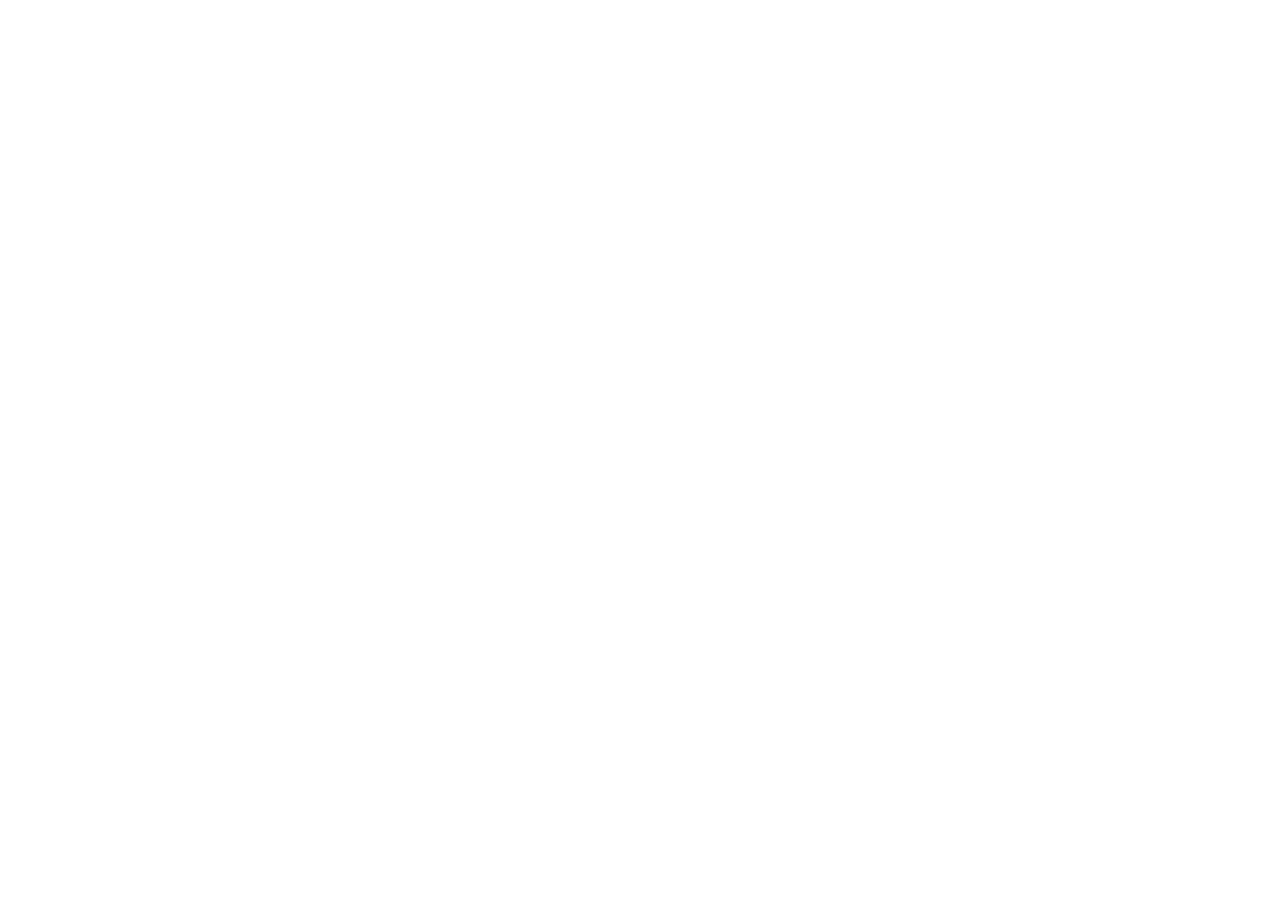
==== index.html @ 2d35e7eb "Estrutura Básica" ====
<!DOCTYPE html>
<html lang="pt-br">

<head>
    <meta charset="UTF-8">
    <meta name="viewport" content="width=device-width, initial-scale=1.0">
    <title>Landing Page Coca Cola</title>
    <link rel="stylesheet" href="style.css">
</head>

<body>

</body>

</html>
---- style.css ----
* {
    margin: 0;
    padding: 0;
    box-sizing: border-box;
}
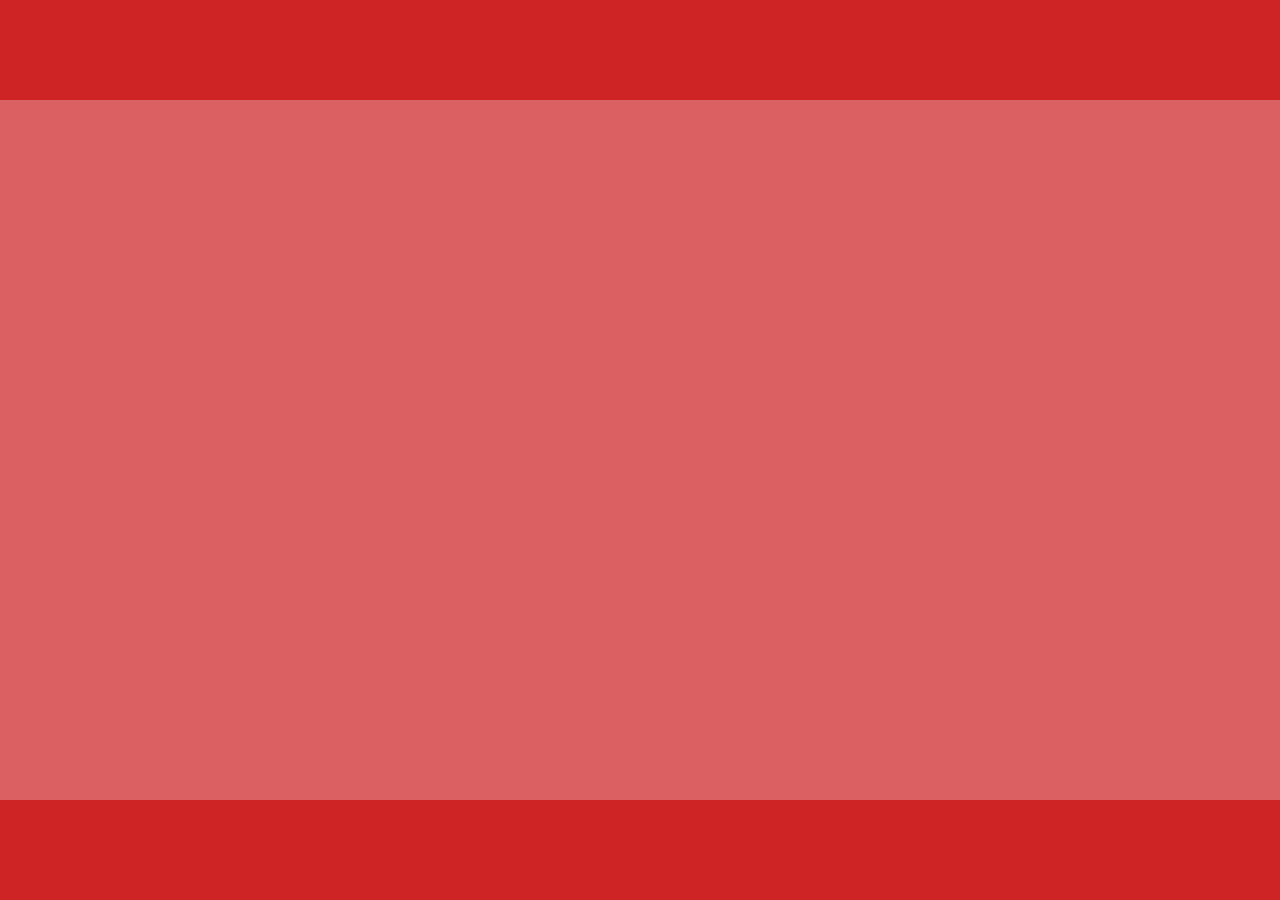
==== commit 860dd24a: "Adicionando a estrutura do body" ====
--- a/index.html
+++ b/index.html
@@ -9,7 +9,15 @@
 </head>
 
 <body>
-
+    <header>
+        <!-- Cabeçalho -->
+    </header>
+    <main>
+        <!-- Principal -->
+    </main>
+    <footer>
+        <!-- Rodapé -->
+    </footer>
 </body>
 
 </html>--- a/style.css
+++ b/style.css
@@ -2,4 +2,31 @@
     margin: 0;
     padding: 0;
     box-sizing: border-box;
+}
+
+body {
+    width: 100vw;
+    height: 100vh;
+    display: flex;
+    flex-direction: column;
+    background: linear-gradient(#CF2425, #DA6062 50%, #DA6062 60%, #DA3B3F);
+}
+
+header,
+footer {
+    height: 100px;
+    background-color: #CF2425;
+    color: #FFFFFF;
+    display: flex;
+    align-items: center;
+    justify-content: space-between;
+    padding: 0 20px;
+}
+
+main {
+    flex-grow: 1;
+    display: flex;
+    justify-content: center;
+    align-items: center;
+    background-color: #DA6062;
 }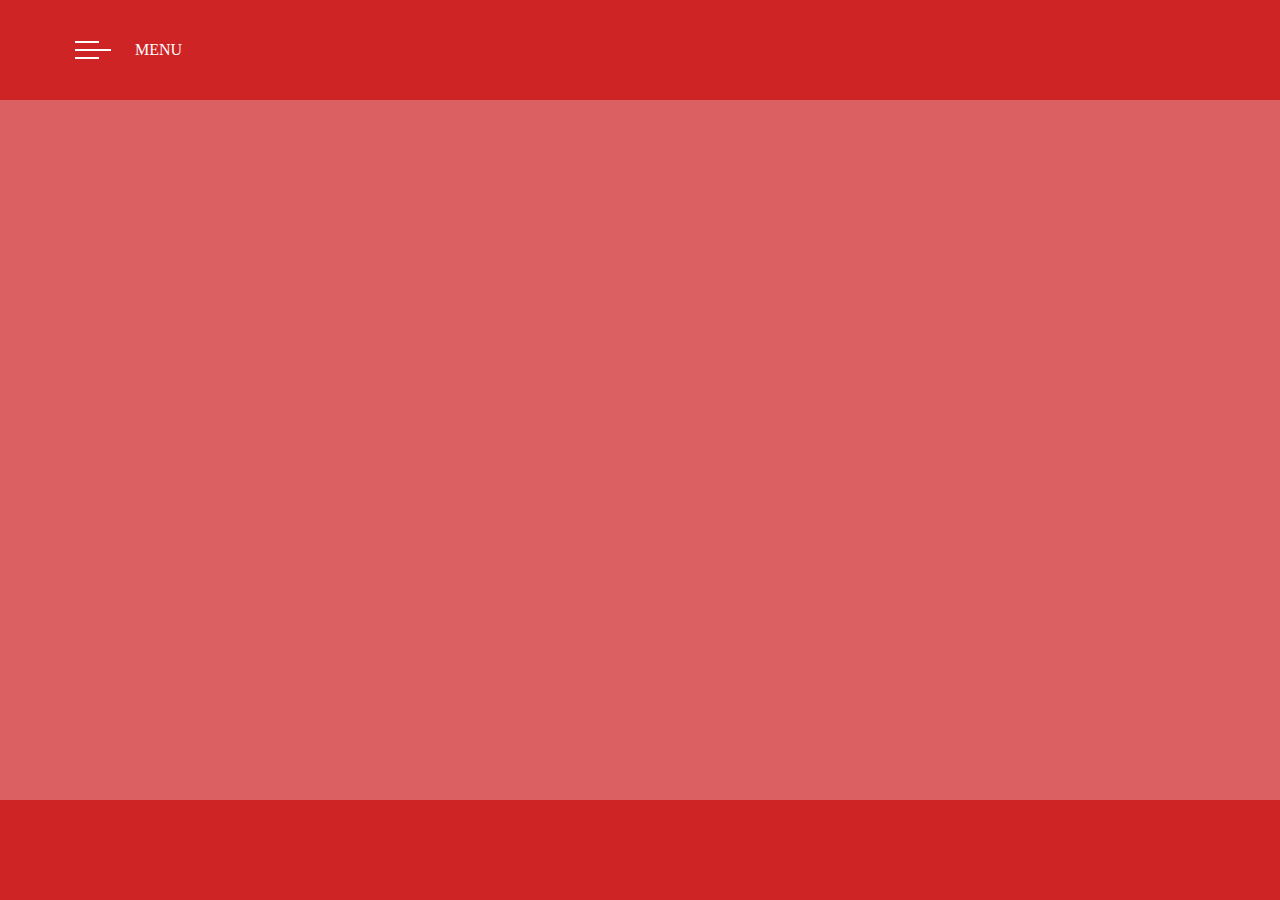
==== commit 9a1e4147: "Adicionando HTML e CSS do header" ====
--- a/index.html
+++ b/index.html
@@ -6,11 +6,14 @@
     <meta name="viewport" content="width=device-width, initial-scale=1.0">
     <title>Landing Page Coca Cola</title>
     <link rel="stylesheet" href="style.css">
+
 </head>
 
 <body>
     <header>
         <!-- Cabeçalho -->
+        <img src="img/menu-burger.svg" alt="Menu Hamburger">
+        <span>MENU</span>
     </header>
     <main>
         <!-- Principal -->
--- a/style.css
+++ b/style.css
@@ -29,4 +29,18 @@
     justify-content: center;
     align-items: center;
     background-color: #DA6062;
+}
+
+header {
+    height: 100px;
+    display: flex;
+    align-items: center;
+    gap: 24px;
+    color: #FFFFFF;
+    padding-left: 75px;
+    justify-content: flex-start;
+}
+
+header span {
+    font-weight: 60;
 }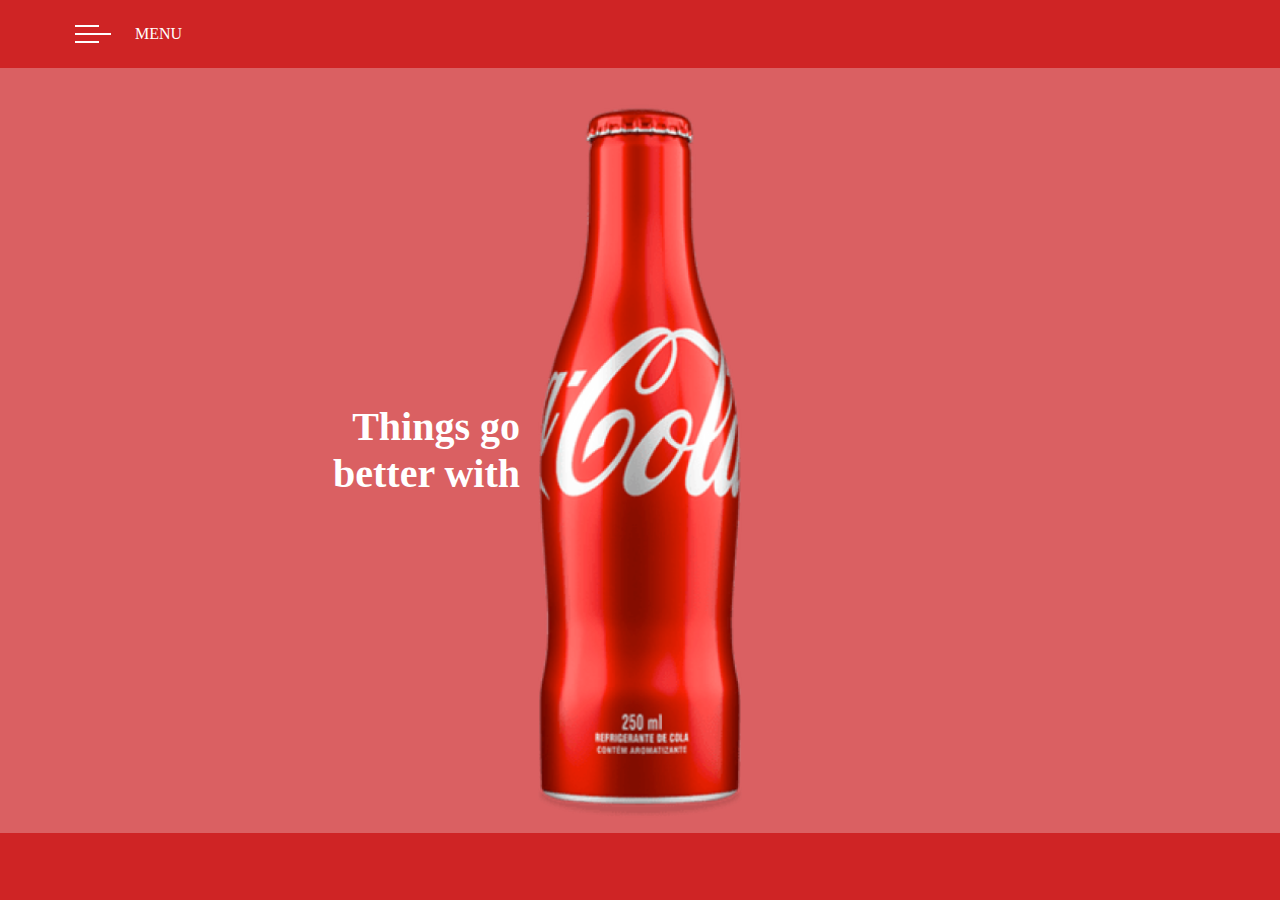
==== commit b9b8bab8: "Adicionando HTML e CSS do main" ====
--- a/index.html
+++ b/index.html
@@ -17,6 +17,9 @@
     </header>
     <main>
         <!-- Principal -->
+        <img src="img/background-image.png" alt="logo da coca-cola" class="background-logo">
+        <h2 class="content-text">Things go better with</h2>
+        <img src="img/coca-cola.png" alt="garrafa coca-cola" class="content-image">
     </main>
     <footer>
         <!-- Rodapé -->
--- a/style.css
+++ b/style.css
@@ -43,4 +43,29 @@
 
 header span {
     font-weight: 60;
+}
+
+.background-logo {
+    position: absolute;
+    width: 100%;
+    max-height: 100%;
+    margin: auto;
+    top: 0;
+    left: 0;
+    right: 0;
+    bottom: 0;
+    z-index: -1;
+}
+
+.content-text {
+    position: absolute;
+    color: #FFFFFF;
+    font-size: 2.5rem;
+    width: 240px;
+    transform: translateX(-100%);
+    text-align: end;
+}
+
+.content-image {
+    height: 85vh;
 }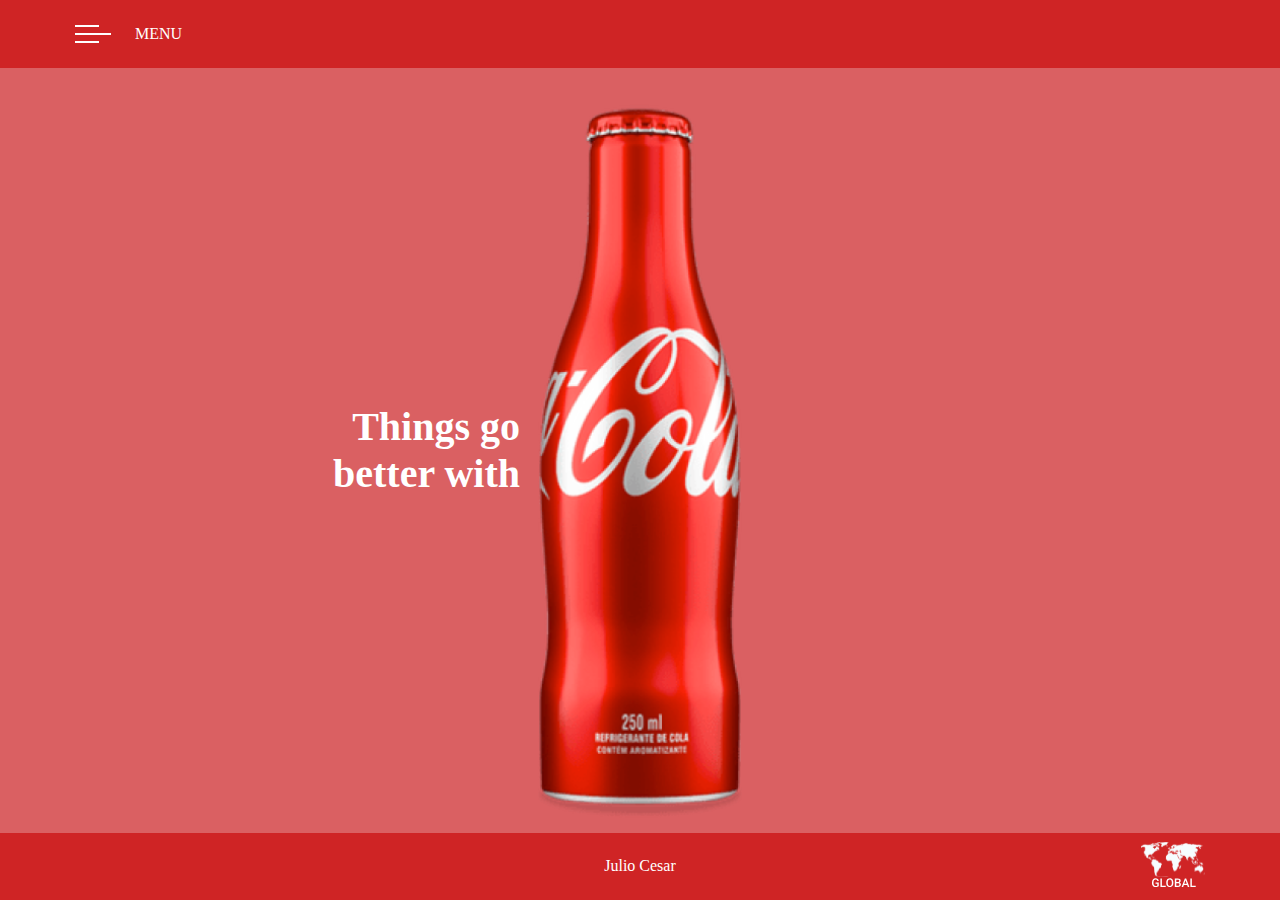
==== commit a6d5d9df: "Adicionando HTML e CSS do footer" ====
--- a/index.html
+++ b/index.html
@@ -23,6 +23,9 @@
     </main>
     <footer>
         <!-- Rodapé -->
+        <div></div>
+        <span>Julio Cesar</span>
+        <img src="img/map.svg" alt="mapa">
     </footer>
 </body>
 
--- a/style.css
+++ b/style.css
@@ -68,4 +68,19 @@
 
 .content-image {
     height: 85vh;
+}
+
+footer {
+    height: 100px;
+    display: flex;
+    justify-content: space-between;
+    align-items: center;
+    padding-right: 75px;
+    padding-left: 75px;
+    color: #FFFFFF;
+    font-weight: 100;
+}
+
+footer div {
+    width: 64px;
 }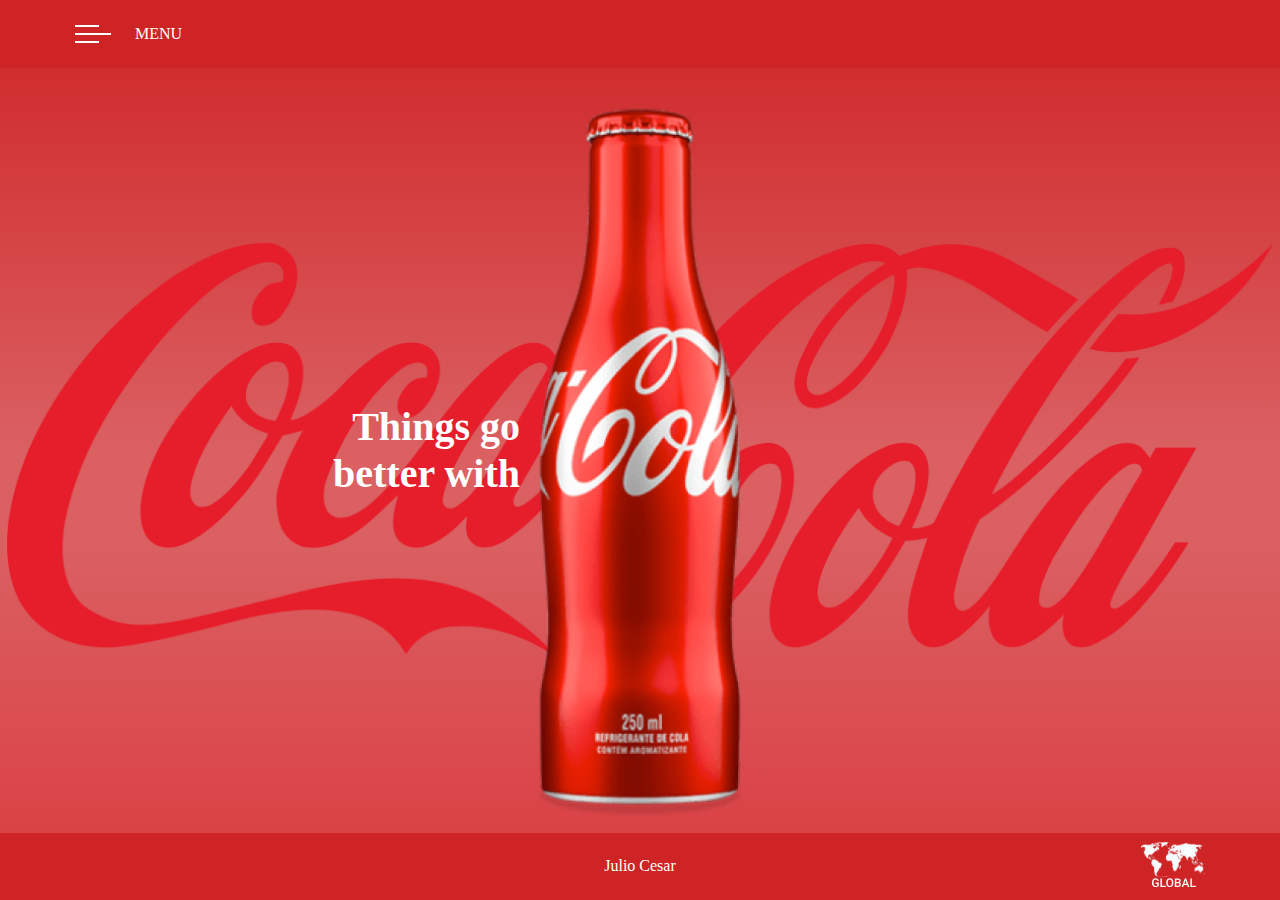
==== commit 6f1a3df4: "Cria o README do projeto" ====
--- a/index.html
+++ b/index.html
@@ -26,6 +26,7 @@
         <div></div>
         <span>Julio Cesar</span>
         <img src="img/map.svg" alt="mapa">
+        <!-- Fim do projeto -->
     </footer>
 </body>
 
--- a/style.css
+++ b/style.css
@@ -28,7 +28,6 @@
     display: flex;
     justify-content: center;
     align-items: center;
-    background-color: #DA6062;
 }
 
 header {
@@ -83,4 +82,23 @@
 
 footer div {
     width: 64px;
+}
+
+@media (max-width: 768px) {
+    header {
+        padding-left: 25px;
+    }
+    .content-text {
+        transform: translateX(0%);
+        top: 80px;
+        font-size: 1rem;
+        width: 100px;
+        text-align: center;
+    }
+    .content-image {
+        height: 70vh;
+    }
+    footer {
+        padding: 0px 25px;
+    }
 }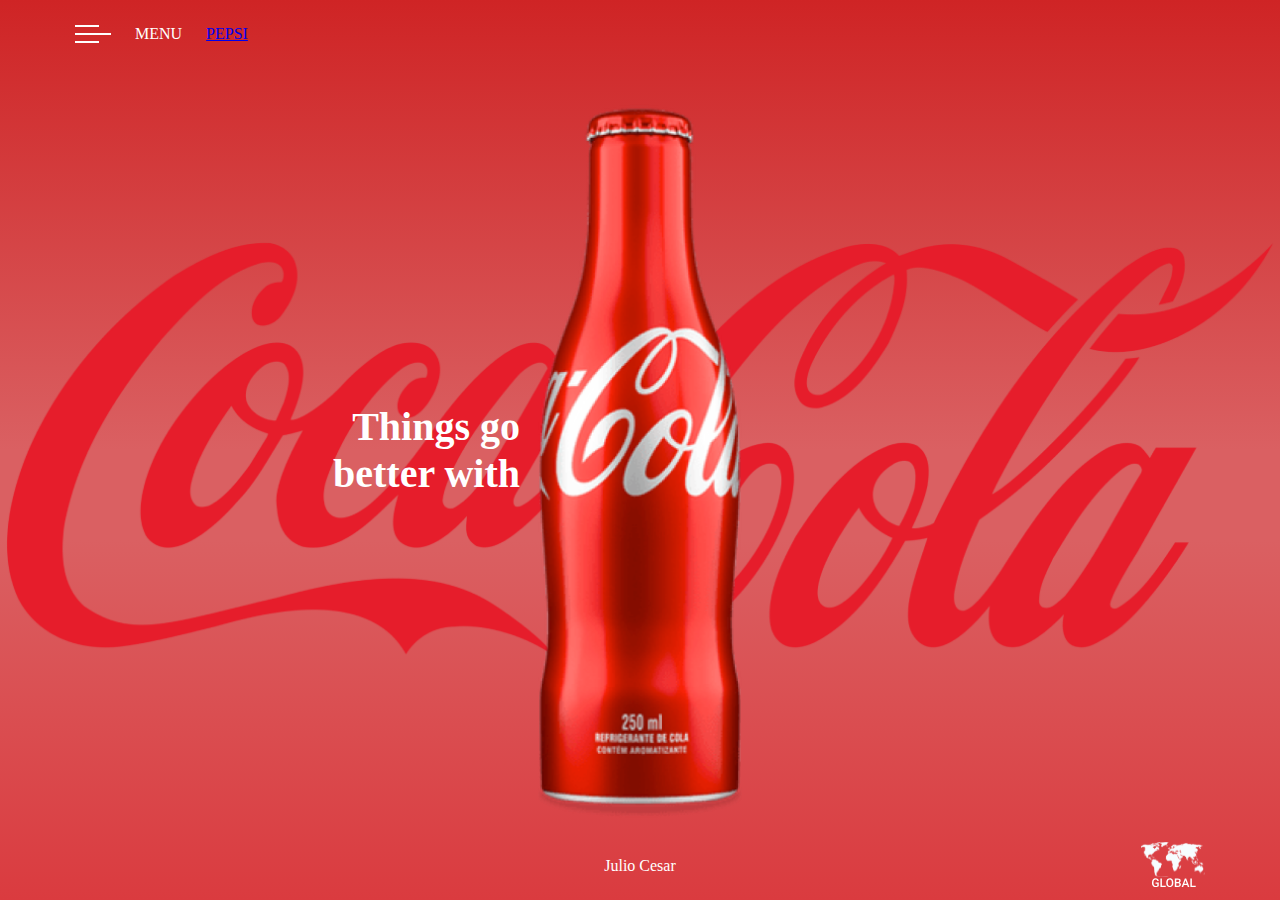
==== commit c586cb7d: "Teste1" ====
--- a/index.html
+++ b/index.html
@@ -14,6 +14,7 @@
         <!-- Cabeçalho -->
         <img src="img/menu-burger.svg" alt="Menu Hamburger">
         <span>MENU</span>
+        <a href="pepsi.html">PEPSI</a>
     </header>
     <main>
         <!-- Principal -->
--- a/style.css
+++ b/style.css
@@ -15,7 +15,6 @@
 header,
 footer {
     height: 100px;
-    background-color: #CF2425;
     color: #FFFFFF;
     display: flex;
     align-items: center;
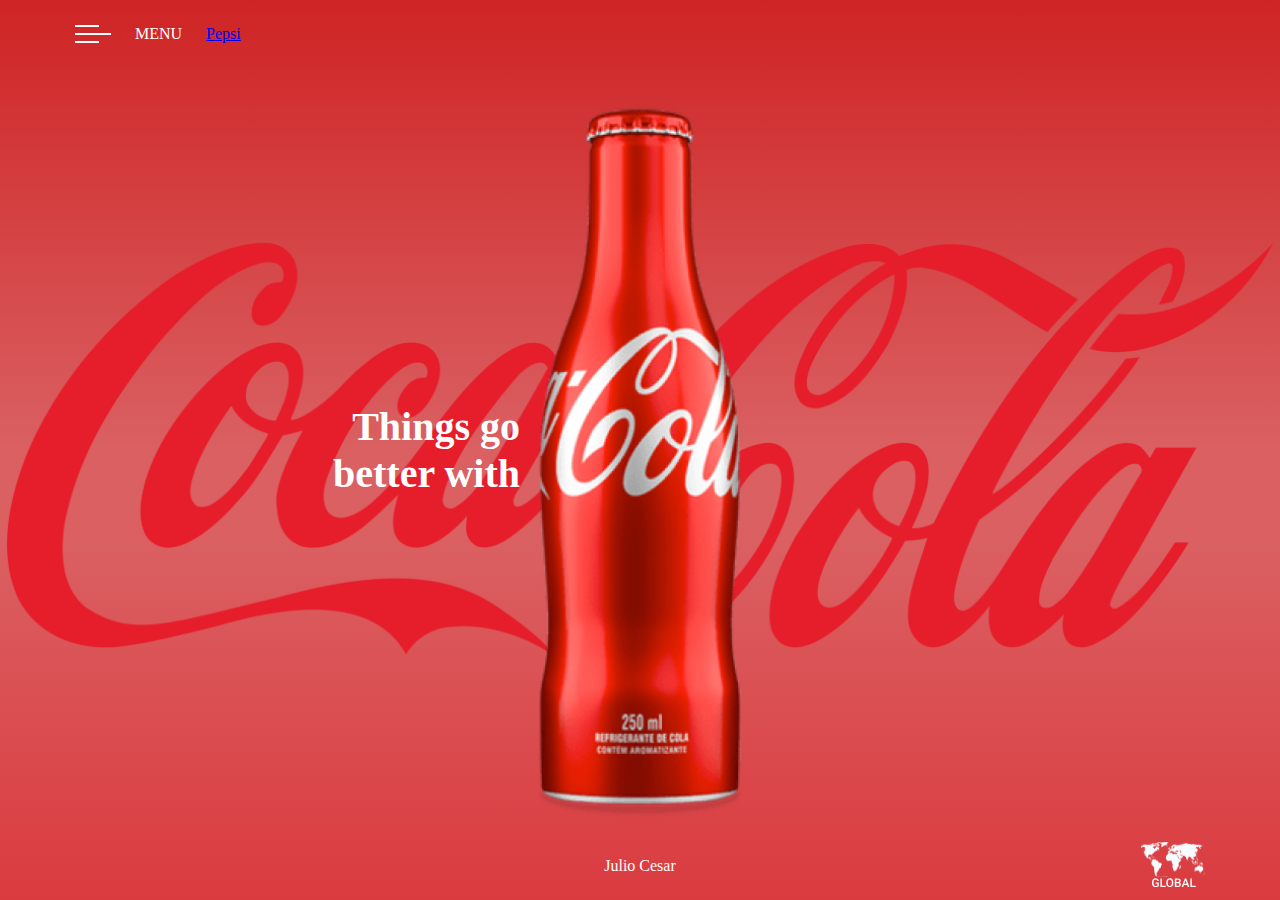
==== commit 23736352: "Finalizando a estrutura HTML e a estilizacão" ====
--- a/index.html
+++ b/index.html
@@ -14,7 +14,7 @@
         <!-- Cabeçalho -->
         <img src="img/menu-burger.svg" alt="Menu Hamburger">
         <span>MENU</span>
-        <a href="pepsi.html">PEPSI</a>
+        <a href="pepsi.html">Pepsi</a>
     </header>
     <main>
         <!-- Principal -->
